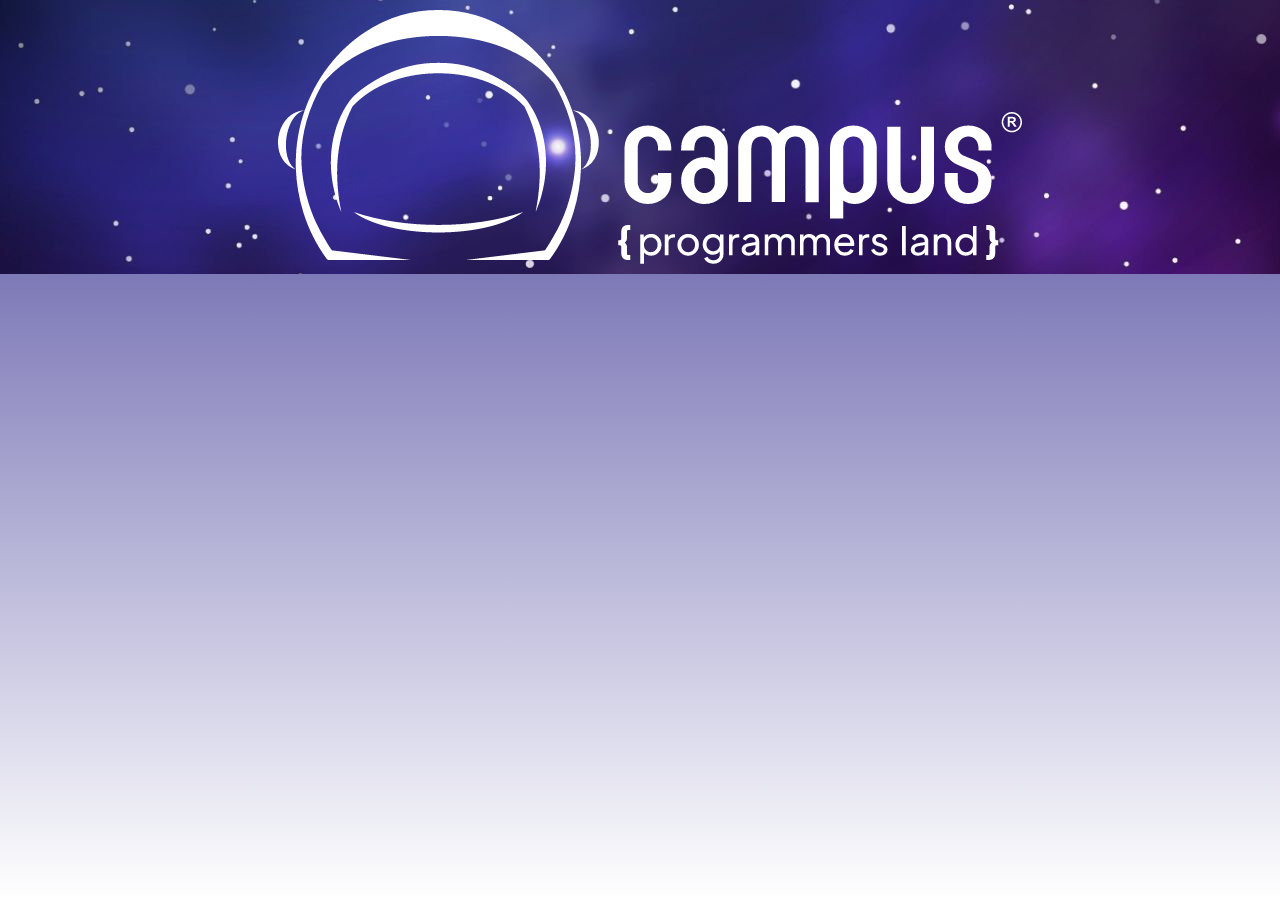
==== index.html @ 0bb832c0 "feat(Beggining): :tada: Start Project" ====
<!DOCTYPE html>
<html lang="en">
<head>
    <meta charset="UTF-8">
    <meta http-equiv="X-UA-Compatible" content="IE=edge">
    <meta name="viewport" content="width=device-width, initial-scale=1.0">
    <link rel="stylesheet" href="/style.css">
    <link rel="stylesheet" href="/apps/apps.css">

    
    <title>CampersEngine</title>

   
</head>
<body>
<nav>
    <section class="container1">
        <img id="logo" src="/images/logoWhite.png" alt="">
    </section>
</nav>

<script src="js/db.js"></script>
</body>
</html>
---- style.css ----
*{
    margin: 0;
}
@keyframes fadeInAnimation {
    0% {
        opacity: 0;
    }
    100% {
        opacity: 1;
     }
}
html{
    min-height: 100%;
    overflow: hidden;
    height: 100%;

    
}
body{
    font-family:'Trebuchet MS', 'Lucida Sans Unicode', 'Lucida Grande', 'Lucida Sans', Arial, sans-serif;
    animation: 0.25s ease-out 0s 1 fadeInAnimation;    
    background: rgb(255,255,255);
    background: linear-gradient(0deg, rgba(255,255,255,1) 0%, rgba(33, 26, 133, 0.838) 100%);
    overflow: auto;
    height: 100%;
}


nav{
    width: 100%;
}



/* nav children style*/
.container1{
    background-image: url(/images/XiP3qS0.jpg);
    padding: 10px;
    display: flex;
    flex-direction: row;
    margin: 0;
    text-align: center;
    justify-content: center;
    gap: 250px;
    flex-wrap:nowrap;
    width:100%;
    font-size: 25px;

}
.alink{
    display: flex;
    color: rgb(255, 255, 255);
    text-decoration: none;
    justify-content: center;
    background-size: cover;
    background: scroll;
    height: inherit;
    border-radius: 10px;
    align-items: center;
    
    
}

.alink:hover{
    background-color:rgb(90, 94, 224);
    cursor: pointer;
}



/* subtitulos */
.first-message{
    text-align: center;
    display: flex;
    justify-content: center;
    align-items: center;
    flex-direction: column;
    text-align: center;
}
.first-message h1{
    margin-top: 60px;
}
.first-message h3{
    margin-top: 60px;
}
.homepage{
    display: flex;
    margin-top: 20px;
    text-align: center;
    justify-content: center;
    flex-direction: row;
}
.homepage p{
    align-items: center;
    width: 50%;
}



/* seccion de contactar */
.contactanos{
    margin-top: 100px;
    display: flex;
    text-align: center;
    justify-content: center;
    flex-direction: row;
    gap: 100px;
    margin-right: 150px;
}
.contactanos a{
    
    margin-top: 10px;
}
.social{
    display: flex;
    flex-direction: row;
}
.social a{
    text-decoration: none;
}
.contact-info{
    margin-top: 50px;
}
.contact-info-container img{
    height: 50px;
}
.team-container{
    display: flex;
    flex-direction: row;
    align-items: center;
    justify-content: center;
    gap: 150px;
    margin-top: 100px;
}

@media (max-width: 1366px){

    .homepage p{

        width: 50%;
    }
    .first-message h1{
        margin-top: 60px;
    }
    .first-message h3{
        margin-top: 60px;
    }
    .homepage{
        margin-top: 20px;

    }
}
@media (max-width: 1920px){

    .homepage p{
        width: 30%;
    }
    .first-message h1{
        margin-top: 80px;
    }
    .first-message h3{
        margin-top: 80px;
    }
    .homepage{
        
        margin-top: 30px;

    }
}
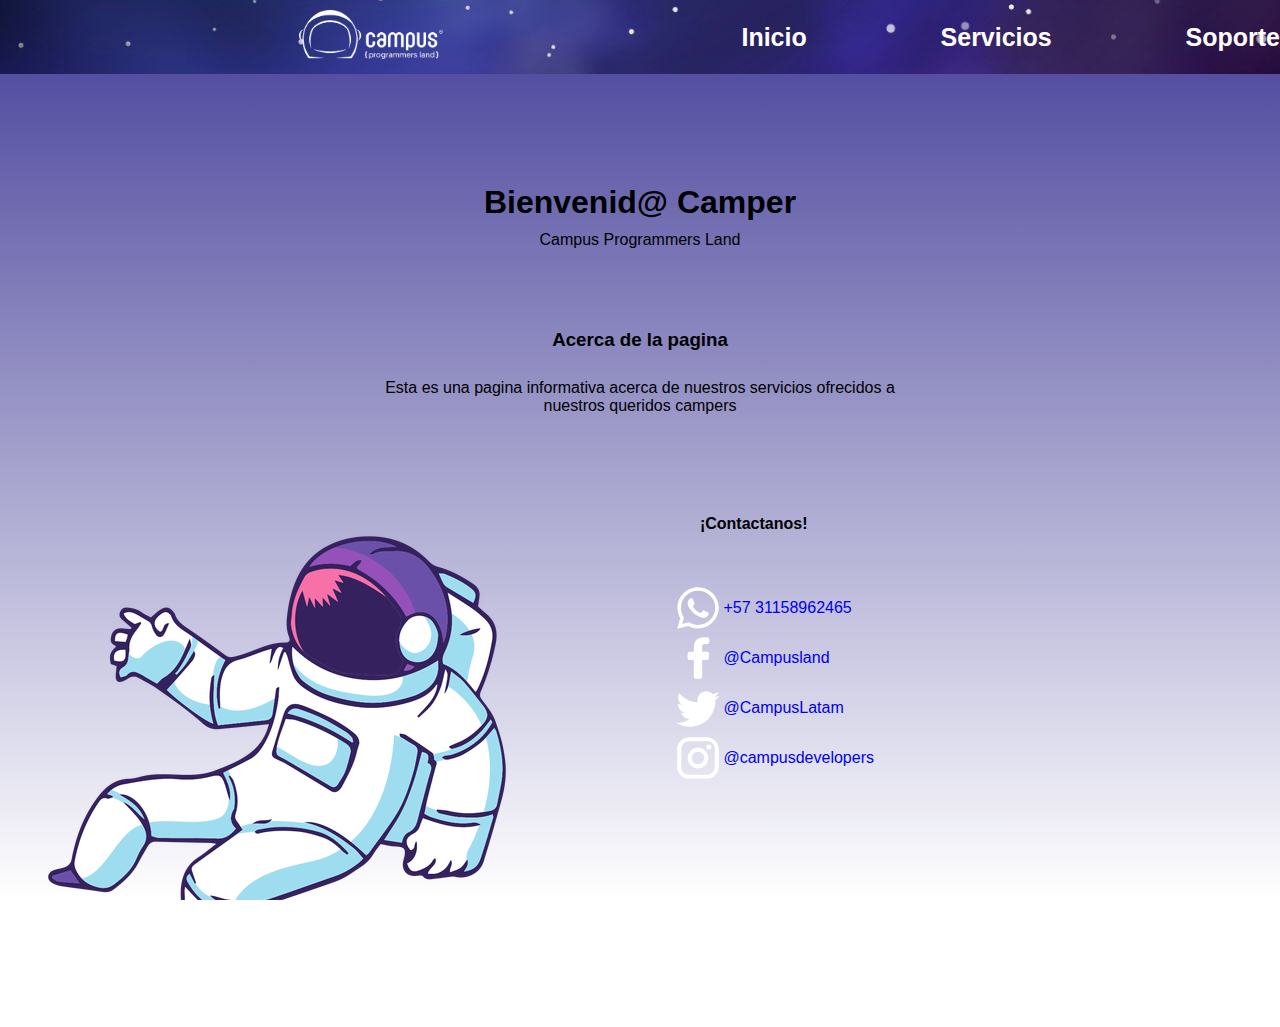
==== commit e576b94f: "feat(Add code): :sparkles: Design" ====
--- a/index.html
+++ b/index.html
@@ -5,19 +5,62 @@
     <meta http-equiv="X-UA-Compatible" content="IE=edge">
     <meta name="viewport" content="width=device-width, initial-scale=1.0">
     <link rel="stylesheet" href="/style.css">
-    <link rel="stylesheet" href="/apps/apps.css">
+    <link rel="stylesheet" href="/js/apps.css">
 
     
     <title>CampersEngine</title>
 
-   
 </head>
 <body>
 <nav>
     <section class="container1">
-        <img id="logo" src="/images/logoWhite.png" alt="">
+        <ul>
+            <li><img id="logo" src="/images/logoWhite.png" alt=""></li>
+            <div>
+                <li><a class="alink" href="index.html">Inicio</a></li>
+                <li><a class="alink" href="servicios/index.html">Servicios</a></li>
+                <li><a class="alink" href="soporte/index.html">Soporte</a></li>
+            </div>
+        </ul>
     </section>
 </nav>
+
+<section class="homepage">
+    <div class="first-message">
+        <h1>Bienvenid@ Camper</h1>
+        <p>Campus Programmers Land</p>
+        <h3>Acerca de la pagina</h3><br>
+        <p>Esta es una pagina informativa acerca de nuestros servicios ofrecidos a nuestros queridos campers</p>
+    </div>
+</section>
+
+<section class="contactanos">
+    <img src="images/Space_astronaut_cartoon.png" alt="">
+    <div class="social">
+        <h4>¡Contactanos!</h4>
+
+        <ul>
+            <div class="contact-info">
+                <li class="contact-info-container">
+                    <img src="images/whatsapp.svg" alt="">
+                    <a href="https://www.instagram.com/campuslands/">+57 31158962465</a>
+                </li>
+                <li class="contact-info-container">
+                    <img src="images/facebookF.svg" alt="">
+                    <a href="https://m.facebook.com/Campuslands?_rdr">@Campusland</a>
+                </li>
+                <li class="contact-info-container">
+                    <img src="images/twitter.svg" alt="">
+                    <a  href="https://twitter.com/Campuslands">@CampusLatam</a>
+                </li>
+                <li class="contact-info-container">
+                    <img src="images/instagram.svg" alt="">
+                    <a  href="https://www.instagram.com/campuslands/">@campusdevelopers</a>
+                </li>
+            </div>
+        </ul>
+    </div>
+</section>
 
 <script src="js/db.js"></script>
 </body>
--- a/style.css
+++ b/style.css
@@ -7,7 +7,7 @@
     }
     100% {
         opacity: 1;
-     }
+    }
 }
 html{
     min-height: 100%;
@@ -30,7 +30,30 @@
     width: 100%;
 }
 
-
+nav ul{
+    list-style: none;
+    display: flex;
+    align-items: center;
+    padding: 0;
+    margin: 0;
+    height: 100%;
+    font-size: 20px;
+    font-weight: bold;
+    text-decoration: none;
+    width: 100%;
+}
+nav ul div{
+    display: flex;;
+    align-items: center;
+    justify-content: space-between;
+    width: 45%;
+    padding: 0;
+    margin: 0;
+    height: 100%;
+    font-size: 20px;
+    font-weight: bold;
+    text-decoration: none;
+}
 
 /* nav children style*/
 .container1{
@@ -40,7 +63,7 @@
     flex-direction: row;
     margin: 0;
     text-align: center;
-    justify-content: center;
+    justify-content: space-between;
     gap: 250px;
     flex-wrap:nowrap;
     width:100%;
@@ -57,7 +80,14 @@
     height: inherit;
     border-radius: 10px;
     align-items: center;
-    
+    justify-content: space-between;
+    font-size: 25px;
+    font-weight: bold;
+    padding: 10px;
+    margin: 0;
+    height: inherit;
+    border-radius: 10px;
+    list-style: none;
     
 }
 
@@ -67,7 +97,6 @@
 }
 
 
-
 /* subtitulos */
 .first-message{
     text-align: center;
@@ -83,6 +112,11 @@
 .first-message h3{
     margin-top: 60px;
 }
+.homepage p{
+    margin-top: 10px;
+    text-align: center;
+    width: 80%;
+}
 .homepage{
     display: flex;
     margin-top: 20px;
@@ -90,10 +124,7 @@
     justify-content: center;
     flex-direction: row;
 }
-.homepage p{
-    align-items: center;
-    width: 50%;
-}
+
 
 
 
@@ -102,18 +133,24 @@
     margin-top: 100px;
     display: flex;
     text-align: center;
-    justify-content: center;
+    justify-content: end;
     flex-direction: row;
     gap: 100px;
     margin-right: 150px;
-}
-.contactanos a{
-    
-    margin-top: 10px;
+    padding-right: 20%;
+    flex-wrap:nowrap;
+}
+
+.contactanos ul li{
+    list-style: none;
+    text-decoration: none;
+    display: flex;
+    align-items: center;
 }
 .social{
     display: flex;
-    flex-direction: row;
+    flex-direction: column;
+    justify-content: start;
 }
 .social a{
     text-decoration: none;
@@ -137,7 +174,7 @@
 
     .homepage p{
 
-        width: 50%;
+        width: 80%;
     }
     .first-message h1{
         margin-top: 60px;
@@ -153,7 +190,7 @@
 @media (max-width: 1920px){
 
     .homepage p{
-        width: 30%;
+        width: 80%;
     }
     .first-message h1{
         margin-top: 80px;
@@ -166,6 +203,4 @@
         margin-top: 30px;
 
     }
-}
-   
-   +}--- a/js/apps.css
+++ b/js/apps.css
@@ -0,0 +1,79 @@
+
+/* logo de nav en donde sea aplicable */
+img#logo{
+  width: 20%;
+  align-items: center;
+}
+
+/* style predefinido para los modals*/
+.modal {
+    display: none;
+    position: fixed;
+    z-index: 1;
+    left: 0;
+    top: 0;
+    width: 100%;
+    height: 100%;
+    overflow: auto;
+    background-color: rgb(0,0,0);
+    background-color: rgba(0,0,0,0.4);
+  }
+  
+
+  div#modal-contenido {
+    background-color: #fefefe;
+    margin: 15% auto; 
+    padding: 20px;
+    border: 1px solid #888;
+    border-radius: 10px;
+    width: 1000px; 
+  }
+  
+    div#modal-contenido button{
+    border: none;
+    background-color: rgba(90, 94, 224, 0.562);
+    border-radius: 5px;
+    color: white;
+
+  }
+
+  .close {
+    color: #aaa;
+    float: right;
+    font-size: 28px;
+    font-weight: bold;
+  }
+  
+  .close:hover,
+  .close:focus {
+    color: black;
+    text-decoration: none;
+    cursor: pointer;
+  }
+
+
+/* estilo contenido modal */
+  table { 
+    width: 750px; 
+    border-collapse: collapse; 
+    margin:20px auto;
+    }
+  
+  th { 
+    background-color:rgba(90, 94, 224, 0.562); 
+    color: white; 
+    font-weight: bold; 
+    }
+  
+  td, th { 
+    padding: 10px; 
+    border: 1px solid #ccc; 
+    text-align: center; 
+    font-size: 18px;
+    }
+  
+  .labels tr td {
+    background-color: #2cc16a;
+    font-weight: bold;
+    color: #fff;
+  }
